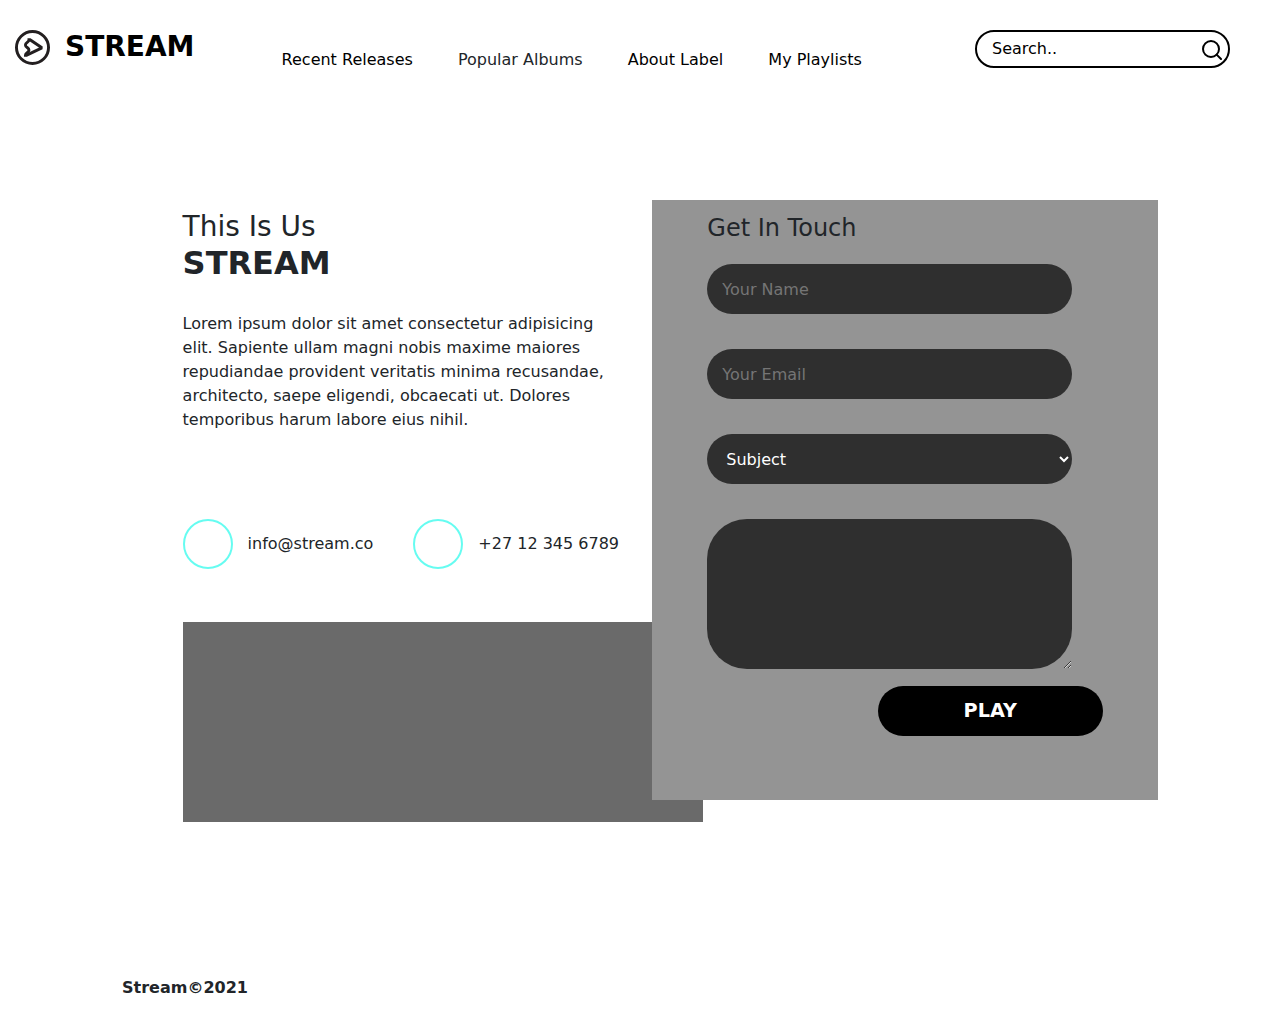
==== pages/about.html @ 85c35b12 "nav edited" ====
<!DOCTYPE html>
<html lang="en">
<head>
    <meta charset="UTF-8">
    <meta http-equiv="X-UA-Compatible" content="IE=edge">
    <meta name="viewport" content="width=device-width, initial-scale=1.0">
    <title>Hompage</title>

    <!--externl files-->
    <link rel="stylesheet" href="https://cdn.jsdelivr.net/npm/bootstrap@5.2.3/dist/css/bootstrap.min.css"> 
    
    <script rel="stylesheet" src="https://cdn.jsdelivr.net/npm/bootstrap@5.2.3/dist/js/bootstrap.min.js"></script>

    <!--internal files-->
    <link rel="stylesheet" href="../css/main.css">

</head>
<body>
    <nav class="nav-sec">
        <div class="logo">
            <img id="logo-fav" src="/assets/Logo/stream_small_logo_black.svg">  
            <h3 class="steam">STREAM</h3>
        </div>
        <div class="nav-links">
            <ul>
                <li><a href="/index.html">Recent Releases</a></li>
                <li>Popular Albums</li>
                <li><a class="pg-links" href="/pages/about.html">About Label</a></li>
                <li><a class="pg-links" href="/pages/playlist.html">My Playlists</a></li>
            </ul>
        </div>
        <div class="search">
            <p class="placeH">Search..</p>
            <img class="searchIcon" src="/assets/Icons/other/search_icon.svg">

        </div>
    </nav>
    <div class="container-fluid">
        
        <div class="row">
            <div class="col-6">
                <div class="copy">
                    <h3>This Is Us</h3>
                    <h2>STREAM</h2>
                    <p>Lorem ipsum dolor sit amet consectetur adipisicing elit. Sapiente ullam magni nobis maxime maiores repudiandae provident veritatis minima recusandae, architecto, saepe eligendi, obcaecati ut. Dolores temporibus harum labore eius nihil.</p>

                    <div class="contact-info">
                        <div class="fav-mail">
                            <img class="fav-mail-icon" src="/assets/Icons/email_icon.svg"><p>info@stream.co</p>
                        </div>
                        <div class="fav-phone">
                            <img class="fav cell" src="/assets/Icons/phone_icon.svg"><p>+27 12 345 6789</p>
                        </div>
                            <div class="col-box">
                                <div class="map-cont"></div>
                            </div>
                    </div>
                </div>
            </div>

            <div class="col-6">
                <form>
                    <legend>Get In Touch</legend>

                    <input type="text" placeholder="Your Name" name="fname" class="inpt-type" required>
                    <input type="email" placeholder="Your Email" name="femail" class="inpt-type" required>
                    
                    <select class="inpt-type" required>
                        <option>Subject</option>
                        <option>Subject 1</option>
                        <option>Subject 2</option>
                    </select>

                    <textarea placeholder="Your Message" required>
                    </textarea>

                    <button>Play</button>
                </form>
            </div>
        </div>
    </div>
    <footer>
        <p class="copyright">Stream&copy;2021</p>
    <!--   <div class="social">
            <ul >
                <li><img src="/assets/Icons/"></li>
                <li><img src="/assets/Icons/"></li>
                <li><img src="/assets/Icons/"></li>
            </ul>
        </div>
    -->
    </footer>
</body>
</html>
---- css/main.css ----
p,h1,h2,h3{
    margin: 0; 
    padding: 0;
}

/*nav*/

.nav-sec{
    width: 100%; 
    height: 200px;
}

.logo{
    display: inline-block;
}

#logo-fav{
    float: left;
    width: 50px;
    padding-left: 15px;
    padding-top: 30px;
    margin-right: 10px;
}

.steam{
    color: black;
    font-weight: bold;
    padding-left: 5px;
    float: left;
}

h3.steam{
    padding-top: 30px;
}

.nav-links{
    margin-left: 50px;
    display: inline-block;
}

li{  
    padding-top: 10px;
    padding-right: 40px;
    display: inline-block;
}

a{
    text-decoration: none;
    color:black;
}

a:hover{
    text-decoration-line: underline;
    color: black;
}

.search{
    float: right;
    width: 255px;
    margin-right: 50px;
    margin-top: 30px;
    padding-top: 50px;
    color: black;
    border: 2px solid black;
    border-radius: 25px;
    padding: 5px;
}

.placeH{
    display: inline-block;
    padding-left: 10px;
    margin-right: 140px;
}

.searchIcon{
    display: inline-block;
}



/*header*/

header{
    width: 100%; 
    height: 850px;
    background-color: rgb(173, 173, 173);
}

.hero{
    width: 50%;
    margin-left: 5%;
    margin-top: 100px;
}


.play-shuf{
    display: inline;
    margin-top: 70px; 
}

.play{
    background-color: black;
    color: white;
    font-weight: bolder;
    border: 3px solid black;
    border-radius: 25px;
    width: 225px;
    text-align: center;
    padding: 10px;
    float: left;
    margin-right: 20px;
    margin-top: 70px; 
}

.clear-btn{
    color: black;
    font-weight: bolder;
    border: 3px solid black;
    border-radius: 25px;
    width: 225px;
    text-align: center;
    padding: 10px;
    float: left;
    margin-top: 70px;     
    margin-right: 20px;
}

.fav-hero{
    width: 70px;
    width: 70px;
    margin-top: 60px;
}

/*body*/


.alb-cover{
    background-color: grey;
    width: 530px; 
    height: 330px;
    margin-left: 15%;
    margin-top: -500px;
}

.feature{ 
    background-color: lightgrey;
    width: 600px;
    height: 500px;
    padding-top: 70px;
    padding-left: 150px;
    margin-top: -60px;
    margin-left: 45%;
    margin-right: 5%;
}

.feature p{
    width: 50%;
}

.arrow{
    float: right;
    margin-right: 30px;
    margin-top: 70px;
}

.container-fluid{
    padding-left: 122px;
    padding-right: 122px;
}
.col-3{
    height: 277px;
    width: 277px;
    margin-right: 30px;
    margin-bottom: 80px;
    margin-left: 10px;
    background-color: lightgrey;
}

.covers{
    margin-top: 228px;
}

/*
.overlay{
    width: 277px;
    height: 277px;
    background-color: rgba(0, 0, 0, 0.5);
    padding-top:80px; 
    opacity: 0;
}

.overlay:hover{
    opacity: 1;
    cursor: pointer;
}
*/

.fav-play{
    width: 60px;
    height: 60px;
    margin: 0 auto;
}

/*footer*/
footer{
    width: 100%;
    height: 100px;
}

footer p{
    padding-left: 122px;
    padding-top: 40px;
    font-weight: bold;
    text-transform: capitalize;
}

/*form*/ 
form{
    background-color: rgb(148, 148, 148);
    height: 600px;
    padding-left: 5%;
    padding-right: 5%;
}

legend{
    padding-top: 10px;
    padding-left: 30px;
}

button{
    width: 225px;
    height: 50px;
    float: right;
    margin-bottom: 200px;
    background-color: black;
    color: white;
    margin-top: 10px;
    margin-left: 30px; 
    margin-right: 30px;
    padding-left: 10px;
    padding-right: 10px;
    border-radius: 40px;
    border: none; 

    font-size: larger;
    font-weight: bold;
    text-transform: uppercase;
}

button:hover{
    width: 225px;
    height: 50px;
    float: right;
    margin-bottom: 200px;
    background-color: rgb(102, 1, 1);
    color: rgb(255, 255, 255);
    margin-top: 10px;
    margin-left: 30px; 
    margin-right: 30px;
    padding-left: 10px;
    padding-right: 10px;
    border-radius: 40px;
    border: none; 

    font-size: larger;
    font-weight: bold;
    text-transform: uppercase;
}

.inpt-type{
    width: 80%; 
    height: 50px;
    margin-top: 10px;
    margin-left: 30px; 
    margin-right: 30px;
    margin-bottom: 25px;
    padding-left: 15px;
    border-radius: 40px;
    border: none; 
    background-color: rgb(47, 47, 47);
    color: white;
}

textarea{ 
    width: 80%; 
    height: 150px;
    margin-top: 10px;
    margin-left: 30px; 
    margin-right: 30px;
    padding-left: 15px;
    border-radius: 40px;
    border: none; 
    background-color: rgb(47, 47, 47);
    color: white;
}

/*about copy*/ 
.col-6 p{
    margin-top: 0;
    margin-top: 30px;
    margin-bottom: 60px;
}

.col-6 h2{
    font-weight: bold;
}

.copy{
    margin-left: 10%;
    padding: 10px;
}


.contact-info{
    display: inline-block;
    margin-top: 10px;
}



.fav-mail{
    float:left;
    margin-right: 10px;
}

.fav-mail p{
    display: inline-block;
    margin-left: 15px;
}

.fav-phone{
    float: left;
    margin-left: 30px;
}

.fav-phone p{
    display: inline-block;
    margin-left: 15px;
}

.map-cont{
    background-color: rgb(106, 106, 106);
    height: 200px;
    width: 520px;
    margin-top: 120px;
}

/*playlist page*/
.label{
    font-weight: bold;
}

.caard{
    background-color: rgb(148, 148, 148);
    height: 670px;
    padding-left: 5%;
    padding-right: 5%;
    text-align: center;
    padding-top: 35%;
    color: white;
    margin-top: 20px;
}

.playPage{
    margin-top: 40px;
}

.playlist-list{
    margin-inline-end: 20px;
}

.player-line {
    width: 100%; 
    height: 50px;
    margin-top: 100px;
}

.line{
    width: 100%;
    height: 5px;
    background-color: black;
}

.fill-line {
    width: 50%;
    height: 5px;
    background-color: #2b2b2b;
}

.marker {
    width: 30px;
    height: 30px;
    background-color: #2b2b2b;
    border-radius: 40px;
    margin: 0 auto;
    margin-top: -18px;
}


.col-4{
    font-display: center;
    
}

.img-sml-sqr{
    float: left;
    background-color: #2b2b2b;
    width: 70px; 
    height: 70px;
    margin-right: 30px;
    
}
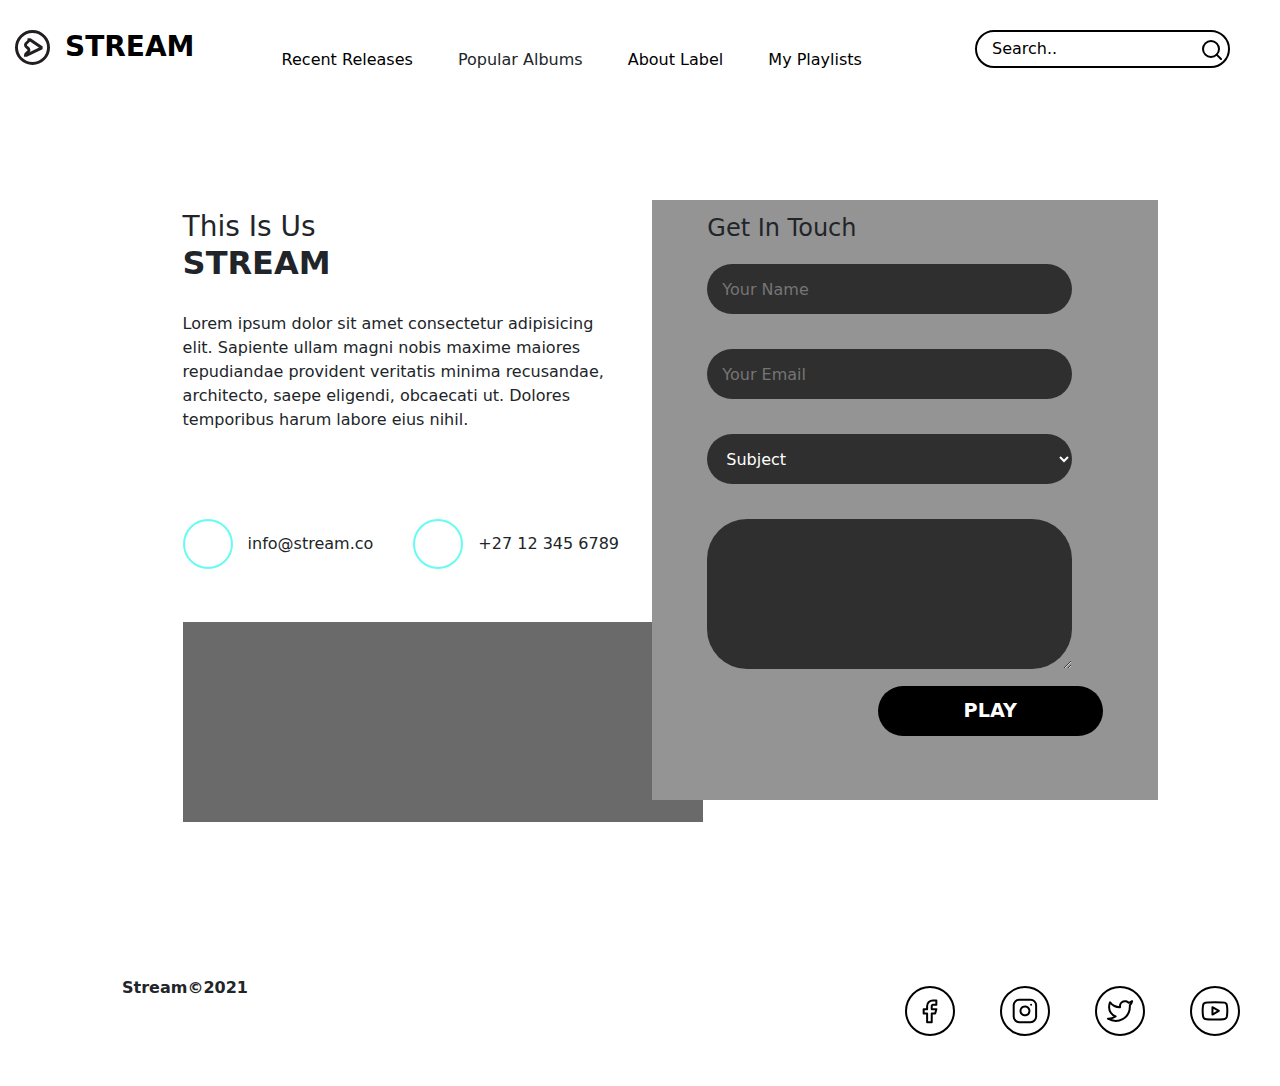
==== commit 21c1c48d: "footer sections" ====
--- a/pages/about.html
+++ b/pages/about.html
@@ -81,14 +81,14 @@
     </div>
     <footer>
         <p class="copyright">Stream&copy;2021</p>
-    <!--   <div class="social">
+          <div class="social">
             <ul >
-                <li><img src="/assets/Icons/"></li>
-                <li><img src="/assets/Icons/"></li>
-                <li><img src="/assets/Icons/"></li>
+                <li><img src="/assets/social/facebook_icon.svg"></li>
+                <li><img src="/assets/social/instagram_icon.svg"></li>
+                <li><img src="/assets/social/twitter_icon.svg"></li>
+                <li><img src="/assets/social/youtube_icon.svg"></li>
             </ul>
         </div>
-    -->
     </footer>
 </body>
 </html>--- a/css/main.css
+++ b/css/main.css
@@ -147,14 +147,15 @@
     width: 600px;
     height: 500px;
     padding-top: 70px;
-    padding-left: 150px;
+    padding-left: 100px;
     margin-top: -60px;
     margin-left: 45%;
     margin-right: 5%;
 }
 
 .feature p{
-    width: 50%;
+    padding-top: 50px;
+    padding-bottom: 50px;
 }
 
 .arrow{
@@ -194,17 +195,40 @@
     cursor: pointer;
 }
 */
-
-.fav-play{
+.overlay{
+    opacity: 0;
+}
+
+.overlay:hover{
+    opacity: 1;
+    cursor: pointer; 
+}
+
+.fav-white{
+    display: block;
     width: 60px;
     height: 60px;
     margin: 0 auto;
-}
+    margin-top: 80px;
+}
+
+.overlay-meta{
+    display: inline-block;
+    margin-left: 10px;
+    margin-top: 70px;
+}
+
+.fav-like{
+    float: right;
+    margin-right: 10px;
+    margin-top: 70px;
+}
+
 
 /*footer*/
 footer{
     width: 100%;
-    height: 100px;
+    height: 150px;
 }
 
 footer p{
@@ -212,6 +236,19 @@
     padding-top: 40px;
     font-weight: bold;
     text-transform: capitalize;
+    float: left;
+}
+
+.social ul{
+    float: right;
+    margin-top: 40px;
+}
+.social li{
+    display: inline-block;
+}
+
+.social img{
+    width: 50px;
 }
 
 /*form*/ 
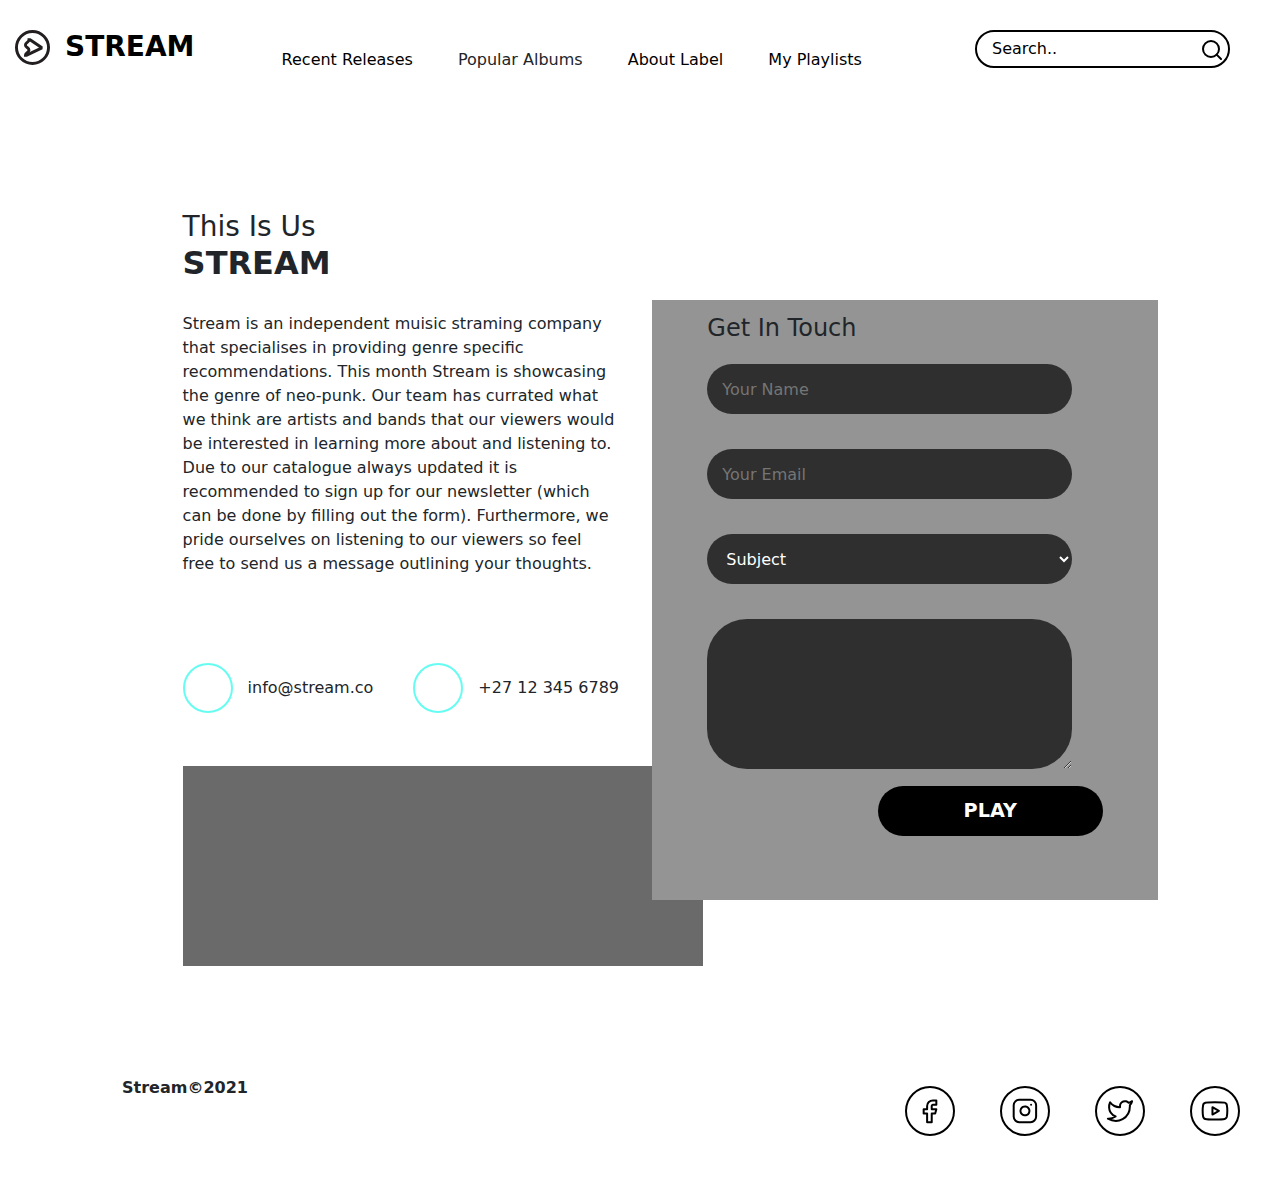
==== commit 595286cd: "about page" ====
--- a/pages/about.html
+++ b/pages/about.html
@@ -42,7 +42,7 @@
                 <div class="copy">
                     <h3>This Is Us</h3>
                     <h2>STREAM</h2>
-                    <p>Lorem ipsum dolor sit amet consectetur adipisicing elit. Sapiente ullam magni nobis maxime maiores repudiandae provident veritatis minima recusandae, architecto, saepe eligendi, obcaecati ut. Dolores temporibus harum labore eius nihil.</p>
+                    <p>Stream is an independent muisic straming company that specialises in providing genre specific recommendations. This month Stream is showcasing the genre of neo-punk. Our team has currated what we think are artists and bands that our viewers would be interested in learning more about and listening to. Due to our catalogue always updated it is recommended to sign up for our newsletter (which can be done by filling out the form). Furthermore, we pride ourselves on listening to our viewers so feel free to send us a message outlining your thoughts. </p>
 
                     <div class="contact-info">
                         <div class="fav-mail">
@@ -52,7 +52,9 @@
                             <img class="fav cell" src="/assets/Icons/phone_icon.svg"><p>+27 12 345 6789</p>
                         </div>
                             <div class="col-box">
-                                <div class="map-cont"></div>
+                                <div class="map-cont">
+                                    <iframe src="https://www.google.com/maps/embed?pb=!1m18!1m12!1m3!1d3589.3208838552623!2d28.207364715100905!3d-25.891819883577853!2m3!1f0!2f0!3f0!3m2!1i1024!2i768!4f13.1!3m3!1m2!1s0x1e956608911ce097%3A0x519896b4b6eda40a!2sOpen%20Window!5e0!3m2!1sen!2sza!4v1681045946122!5m2!1sen!2sza" width="520" height="200" style="border:0;" allowfullscreen="" loading="lazy" referrerpolicy="no-referrer-when-downgrade"></iframe>
+                                </div>
                             </div>
                     </div>
                 </div>
--- a/css/main.css
+++ b/css/main.css
@@ -257,6 +257,7 @@
     height: 600px;
     padding-left: 5%;
     padding-right: 5%;
+    margin-top: 100px;
 }
 
 legend{
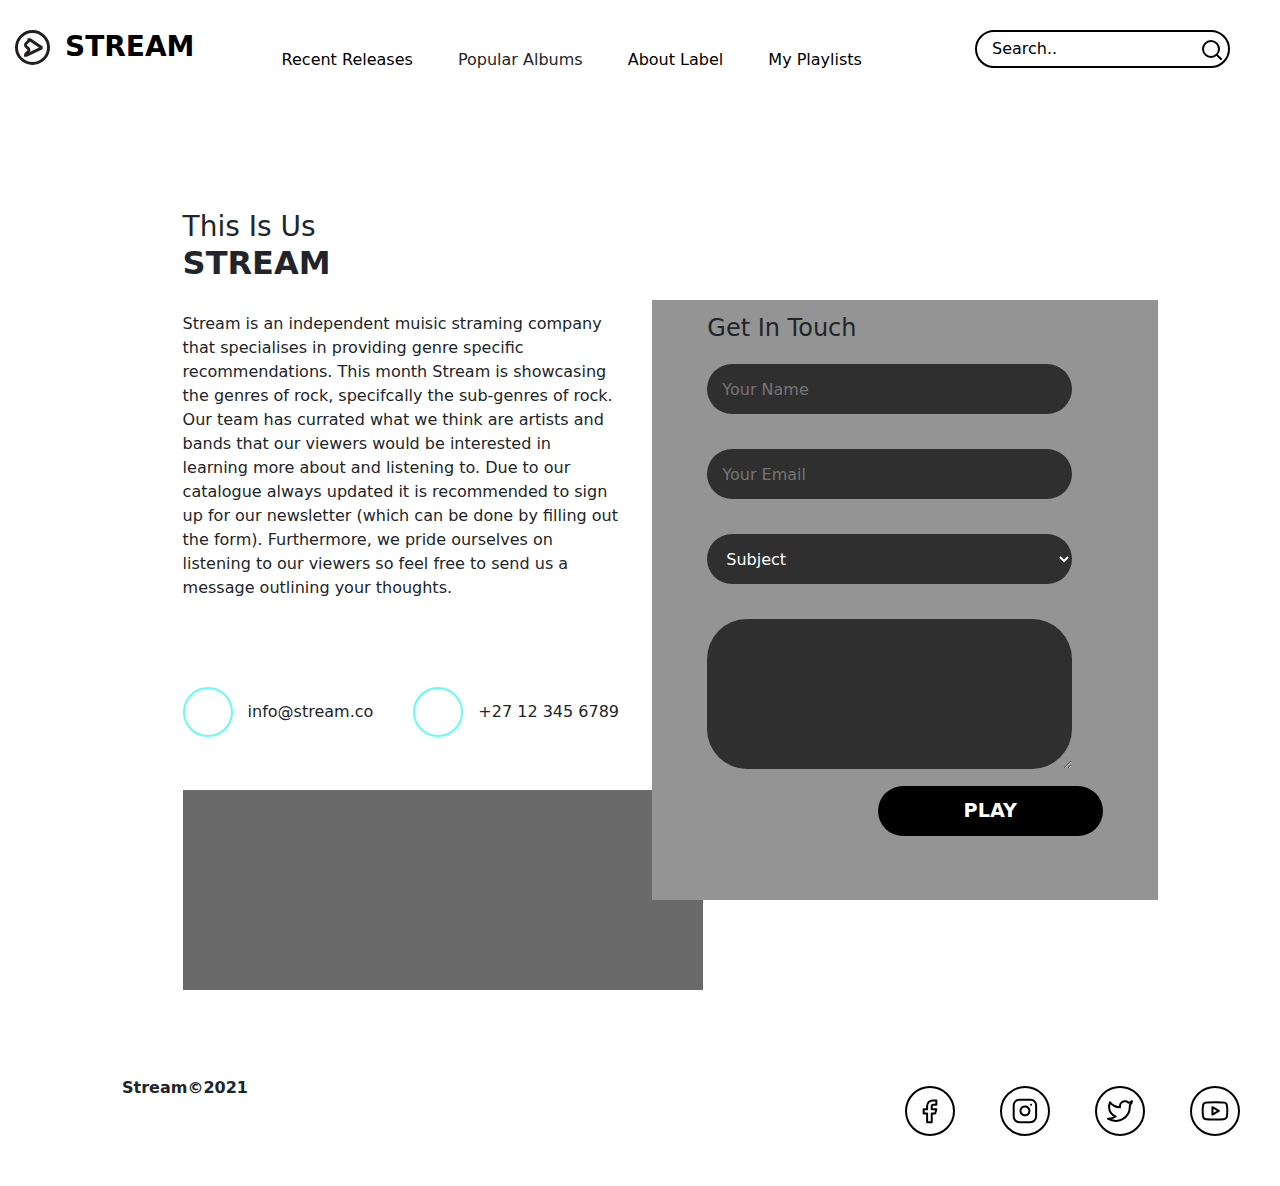
==== commit 30ae522c: "update to about" ====
--- a/pages/about.html
+++ b/pages/about.html
@@ -42,7 +42,7 @@
                 <div class="copy">
                     <h3>This Is Us</h3>
                     <h2>STREAM</h2>
-                    <p>Stream is an independent muisic straming company that specialises in providing genre specific recommendations. This month Stream is showcasing the genre of neo-punk. Our team has currated what we think are artists and bands that our viewers would be interested in learning more about and listening to. Due to our catalogue always updated it is recommended to sign up for our newsletter (which can be done by filling out the form). Furthermore, we pride ourselves on listening to our viewers so feel free to send us a message outlining your thoughts. </p>
+                    <p>Stream is an independent muisic straming company that specialises in providing genre specific recommendations. This month Stream is showcasing the genres of rock, specifcally the sub-genres of rock. Our team has currated what we think are artists and bands that our viewers would be interested in learning more about and listening to. Due to our catalogue always updated it is recommended to sign up for our newsletter (which can be done by filling out the form). Furthermore, we pride ourselves on listening to our viewers so feel free to send us a message outlining your thoughts. </p>
 
                     <div class="contact-info">
                         <div class="fav-mail">
@@ -69,8 +69,8 @@
                     
                     <select class="inpt-type" required>
                         <option>Subject</option>
-                        <option>Subject 1</option>
-                        <option>Subject 2</option>
+                        <option>Newsletter</option>
+                        <option>My thoughts</option>
                     </select>
 
                     <textarea placeholder="Your Message" required>
--- a/css/main.css
+++ b/css/main.css
@@ -384,20 +384,55 @@
 }
 
 /*playlist page*/
+
+#active{
+    text-align: center;
+    font-weight: bold;
+    border-bottom: 3px solid #2b2b2b;
+}
+
 .label{
     font-weight: bold;
+}
+
+.second-hlf-top1{
+    margin-left: 100px;
+}
+
+.second-hlf-top{
+    margin-left: 40px;
+}
+
+.second-hlf1{
+    margin-left: 80px;
+}
+
+.second-hlf{
+    margin-left: 30px;
 }
 
 .caard{
     background-color: rgb(148, 148, 148);
-    height: 670px;
+    height: 470px;
     padding-left: 5%;
     padding-right: 5%;
     text-align: center;
     padding-top: 35%;
     color: white;
-    margin-top: 20px;
-}
+    margin-top: 80px;
+}
+.meta{
+    width: 100%;
+}
+
+.meta ul{
+    border-bottom: 2px solid #2b2b2b;
+}
+
+.meta li{
+    padding-bottom: 8px;
+}
+
 
 .playPage{
     margin-top: 40px;
@@ -434,11 +469,32 @@
     margin-top: -18px;
 }
 
-
-.col-4{
-    font-display: center;
-    
-}
+.current-play{
+    float: right;
+    margin-right: 100px;
+}
+
+.time-4{
+    display: inline-block;
+}
+
+
+
+.current-meta{
+    width: 100px;
+    margin-right: 100px;
+    margin-top: 10px;
+    font-size: large;
+    font-weight: bold;
+    float: right;
+}
+
+.fav-options{ 
+    width: 40px;
+    margin-left: 300px;
+    margin-top: -50px;
+}
+
 
 .img-sml-sqr{
     float: left;
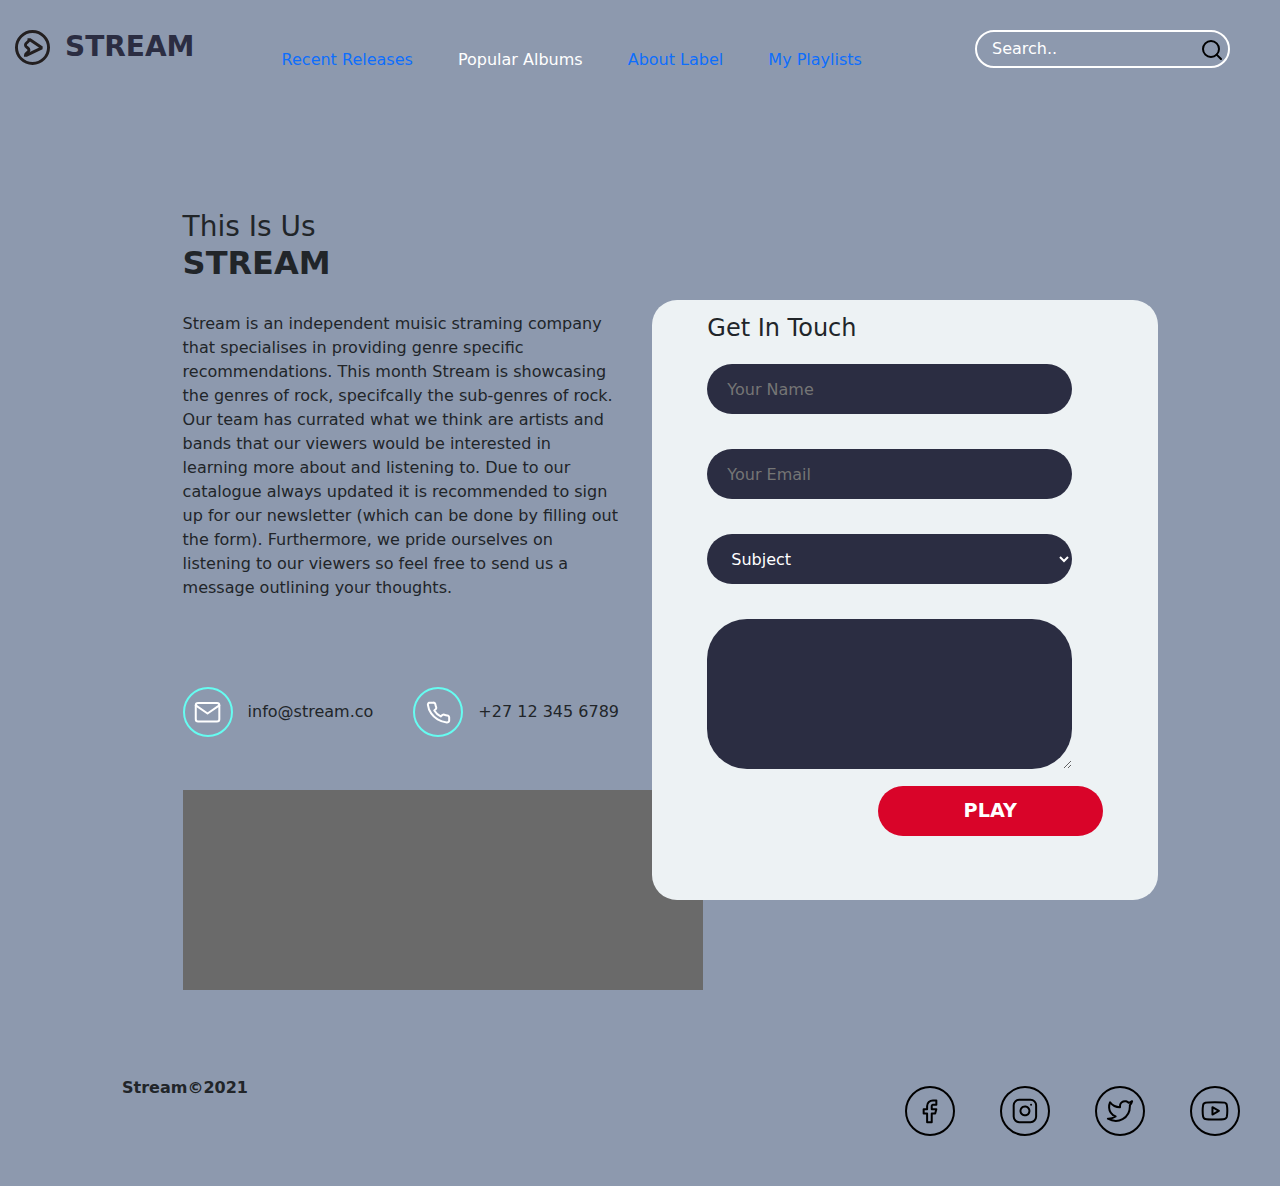
==== commit a03783ed: "adding colour" ====
--- a/pages/about.html
+++ b/pages/about.html
@@ -23,10 +23,10 @@
         </div>
         <div class="nav-links">
             <ul>
-                <li><a href="/index.html">Recent Releases</a></li>
-                <li>Popular Albums</li>
-                <li><a class="pg-links" href="/pages/about.html">About Label</a></li>
-                <li><a class="pg-links" href="/pages/playlist.html">My Playlists</a></li>
+                <li><a class="pg-links-other" href="/index.html">Recent Releases</a></li>
+                <li class="pg-links-other" >Popular Albums</li>
+                <li><a class="pg-links-other" href="/pages/about.html">About Label</a></li>
+                <li><a class="pg-links-other" href="/pages/playlist.html">My Playlists</a></li>
             </ul>
         </div>
         <div class="search">
--- a/css/main.css
+++ b/css/main.css
@@ -3,11 +3,23 @@
     padding: 0;
 }
 
+body{
+    background-color: rgb(141, 153, 174);
+}
 /*nav*/
+
+.nav-sec-home{
+    width: 100%; 
+    height: 200px;
+    margin-left: -80px;
+    margin-top: -80px;
+    color: white;
+}
 
 .nav-sec{
     width: 100%; 
     height: 200px;
+    color: rgb(43, 45, 66);
 }
 
 .logo{
@@ -22,8 +34,15 @@
     margin-right: 10px;
 }
 
+.steam-home{
+    color: white;
+    font-weight: bold;
+    padding-left: 5px;
+    float: left;
+}
+
 .steam{
-    color: black;
+    color: rgb(43, 45, 66);
     font-weight: bold;
     padding-left: 5px;
     float: left;
@@ -36,7 +55,9 @@
 .nav-links{
     margin-left: 50px;
     display: inline-block;
-}
+    color: white;
+}
+
 
 li{  
     padding-top: 10px;
@@ -46,12 +67,11 @@
 
 a{
     text-decoration: none;
-    color:black;
 }
 
 a:hover{
-    text-decoration-line: underline;
-    color: black;
+    color: rgb(141, 153, 174);
+    font-style: italic;
 }
 
 .search{
@@ -60,8 +80,8 @@
     margin-right: 50px;
     margin-top: 30px;
     padding-top: 50px;
-    color: black;
-    border: 2px solid black;
+    color: white;
+    border: 2px solid white;
     border-radius: 25px;
     padding: 5px;
 }
@@ -83,8 +103,19 @@
 header{
     width: 100%; 
     height: 850px;
-    background-color: rgb(173, 173, 173);
-}
+    background-image: url("../assets/images/featured-artist.jpg");
+    background-size: cover;
+    background-position: center;
+}
+
+.cover-img-overlay{
+    width: 100%;
+    height: 850px;
+    background-color: rgba(0,0,0,0.3);
+    padding-top: 100px; 
+    padding-left: 10%;
+}
+
 
 .hero{
     width: 50%;
@@ -99,10 +130,10 @@
 }
 
 .play{
-    background-color: black;
+    background-color: rgb(43, 45, 66);
     color: white;
     font-weight: bolder;
-    border: 3px solid black;
+    border: 3px solid white;
     border-radius: 25px;
     width: 225px;
     text-align: center;
@@ -113,9 +144,9 @@
 }
 
 .clear-btn{
-    color: black;
+    color: white;
     font-weight: bolder;
-    border: 3px solid black;
+    border: 3px solid rgb(43, 45, 66);
     border-radius: 25px;
     width: 225px;
     text-align: center;
@@ -125,6 +156,10 @@
     margin-right: 20px;
 }
 
+.hero{
+    color: white;
+}
+
 .fav-hero{
     width: 70px;
     width: 70px;
@@ -135,7 +170,7 @@
 
 
 .alb-cover{
-    background-color: grey;
+    background-color: rgb(141, 153, 174);
     width: 530px; 
     height: 330px;
     margin-left: 15%;
@@ -143,8 +178,9 @@
 }
 
 .feature{ 
-    background-color: lightgrey;
-    width: 600px;
+    background-color: rgb(43, 45, 66);
+    color: white;
+    width: 640px;
     height: 500px;
     padding-top: 70px;
     padding-left: 100px;
@@ -154,8 +190,9 @@
 }
 
 .feature p{
-    padding-top: 50px;
-    padding-bottom: 50px;
+    padding-top: 20px;
+    padding-bottom: 40px;
+    padding-right: 20px;
 }
 
 .arrow{
@@ -177,16 +214,125 @@
     background-color: lightgrey;
 }
 
+/*homepage img placements*/
+/*recent*/
+.col3-one{
+    width: 277px;
+    height: 277px;
+    background-image: url("../assets/images/recent1.jpg");
+    background-size: cover;
+    background-position: center;
+    color: white;
+}
+
+.col3-two{
+    width: 277px;
+    height: 277px;
+    background-image: url("../assets/images/recent2.jpg");
+    background-size: cover;
+    background-position: center;
+    color: white;
+}
+.col3-three{
+    width: 277px;
+    height: 277px;
+    background-image: url("../assets/images/recent3.jpg");
+    background-size: cover;
+    background-position: center;
+    color: white;
+}
+.col3-four{
+    width: 277px;
+    height: 277px;
+    background-image: url("../assets/images/recent4.jpg");
+    background-size: cover;
+    background-position: center;
+    color: white;
+}
+
+/*popular*/
+.col3-one-pop{
+    width: 277px;
+    height: 277px;
+    background-image: url("../assets/images/popular1.jpg");
+    background-size: cover;
+    background-position: center;
+    color: white;
+}
+
+.col3-two-pop{
+    width: 277px;
+    height: 277px;
+    background-image: url("../assets/images/popular2.jpg");
+    background-size: cover;
+    background-position: center;
+    color: white;
+}
+.col3-three-pop{
+    width: 277px;
+    height: 277px;
+    background-image: url("../assets/images/popular3.jpg");
+    background-size: cover;
+    background-position: center;
+    color: white;
+}
+.col3-four-pop{
+    width: 277px;
+    height: 277px;
+    background-image: url("../assets/images/popular4.jpg");
+    background-size: cover;
+    background-position: center;
+    color: white;
+}
+
+/*row2*/
+.col3-five-pop{
+    width: 277px;
+    height: 277px;
+    background-image: url("../assets/images/popular5.jpg");
+    background-size: cover;
+    background-position: center;
+    color: white;
+}
+
+.col3-six-pop{
+    width: 277px;
+    height: 277px;
+    background-image: url("../assets/images/popular6.jpg");
+    background-size: cover;
+    background-position: center;
+    color: white;
+}
+.col3-seven-pop{
+    width: 277px;
+    height: 277px;
+    background-image: url("../assets/images/popular7.jpg");
+    background-size: cover;
+    background-position: center;
+    color: white;
+}
+.col3-eight-pop{
+    width: 277px;
+    height: 277px;
+    background-image: url("../assets/images/popular8.jpg");
+    background-size: cover;
+    background-position: center;
+    color: white;
+}
+
+
+/*end of homepage img placements*/
 .covers{
     margin-top: 228px;
 }
 
-/*
+
 .overlay{
     width: 277px;
     height: 277px;
-    background-color: rgba(0, 0, 0, 0.5);
-    padding-top:80px; 
+    background-color: rgba(0,0,0,0.8);
+    margin-top: -80px;
+    margin-left: -11.12px;
     opacity: 0;
 }
 
@@ -194,12 +340,12 @@
     opacity: 1;
     cursor: pointer;
 }
-*/
-.overlay{
+
+.overlay-info{
     opacity: 0;
 }
 
-.overlay:hover{
+.overlay-info:hover{
     opacity: 1;
     cursor: pointer; 
 }
@@ -253,11 +399,12 @@
 
 /*form*/ 
 form{
-    background-color: rgb(148, 148, 148);
+    background-color: rgb(237, 242, 244);
     height: 600px;
     padding-left: 5%;
     padding-right: 5%;
     margin-top: 100px;
+    border-radius: 25px;
 }
 
 legend{
@@ -270,7 +417,7 @@
     height: 50px;
     float: right;
     margin-bottom: 200px;
-    background-color: black;
+    background-color: rgb(217, 4, 41);
     color: white;
     margin-top: 10px;
     margin-left: 30px; 
@@ -290,8 +437,8 @@
     height: 50px;
     float: right;
     margin-bottom: 200px;
-    background-color: rgb(102, 1, 1);
-    color: rgb(255, 255, 255);
+    background-color: rgb(237, 242, 244);
+    color: black;
     margin-top: 10px;
     margin-left: 30px; 
     margin-right: 30px;
@@ -312,10 +459,10 @@
     margin-left: 30px; 
     margin-right: 30px;
     margin-bottom: 25px;
-    padding-left: 15px;
+    padding-left: 20px;
     border-radius: 40px;
     border: none; 
-    background-color: rgb(47, 47, 47);
+    background-color: rgb(43, 45, 66);
     color: white;
 }
 
@@ -325,10 +472,10 @@
     margin-top: 10px;
     margin-left: 30px; 
     margin-right: 30px;
-    padding-left: 15px;
+    padding-left: 20px;
     border-radius: 40px;
     border: none; 
-    background-color: rgb(47, 47, 47);
+    background-color: rgb(43, 45, 66);
     color: white;
 }
 
@@ -402,18 +549,22 @@
 .second-hlf-top{
     margin-left: 40px;
 }
-
-.second-hlf1{
-    margin-left: 80px;
+.current-playing{
+    width: 15px;
+    margin-bottom: 20px;
 }
 
 .second-hlf{
-    margin-left: 30px;
+    margin-left: 10px;
 }
 
 .caard{
-    background-color: rgb(148, 148, 148);
+    background-image: url("/assets/images/fav-laylist.jpg");
+    background-position: center;
+    background-position: cover;
+    background-repeat: no-repeat;
     height: 470px;
+    width: 600px;
     padding-left: 5%;
     padding-right: 5%;
     text-align: center;
@@ -421,6 +572,12 @@
     color: white;
     margin-top: 80px;
 }
+
+
+.caard h1{
+    margin-bottom: 30px;
+}
+
 .meta{
     width: 100%;
 }
@@ -433,6 +590,9 @@
     padding-bottom: 8px;
 }
 
+.song-title{
+    margin-right: 40px;
+}
 
 .playPage{
     margin-top: 40px;
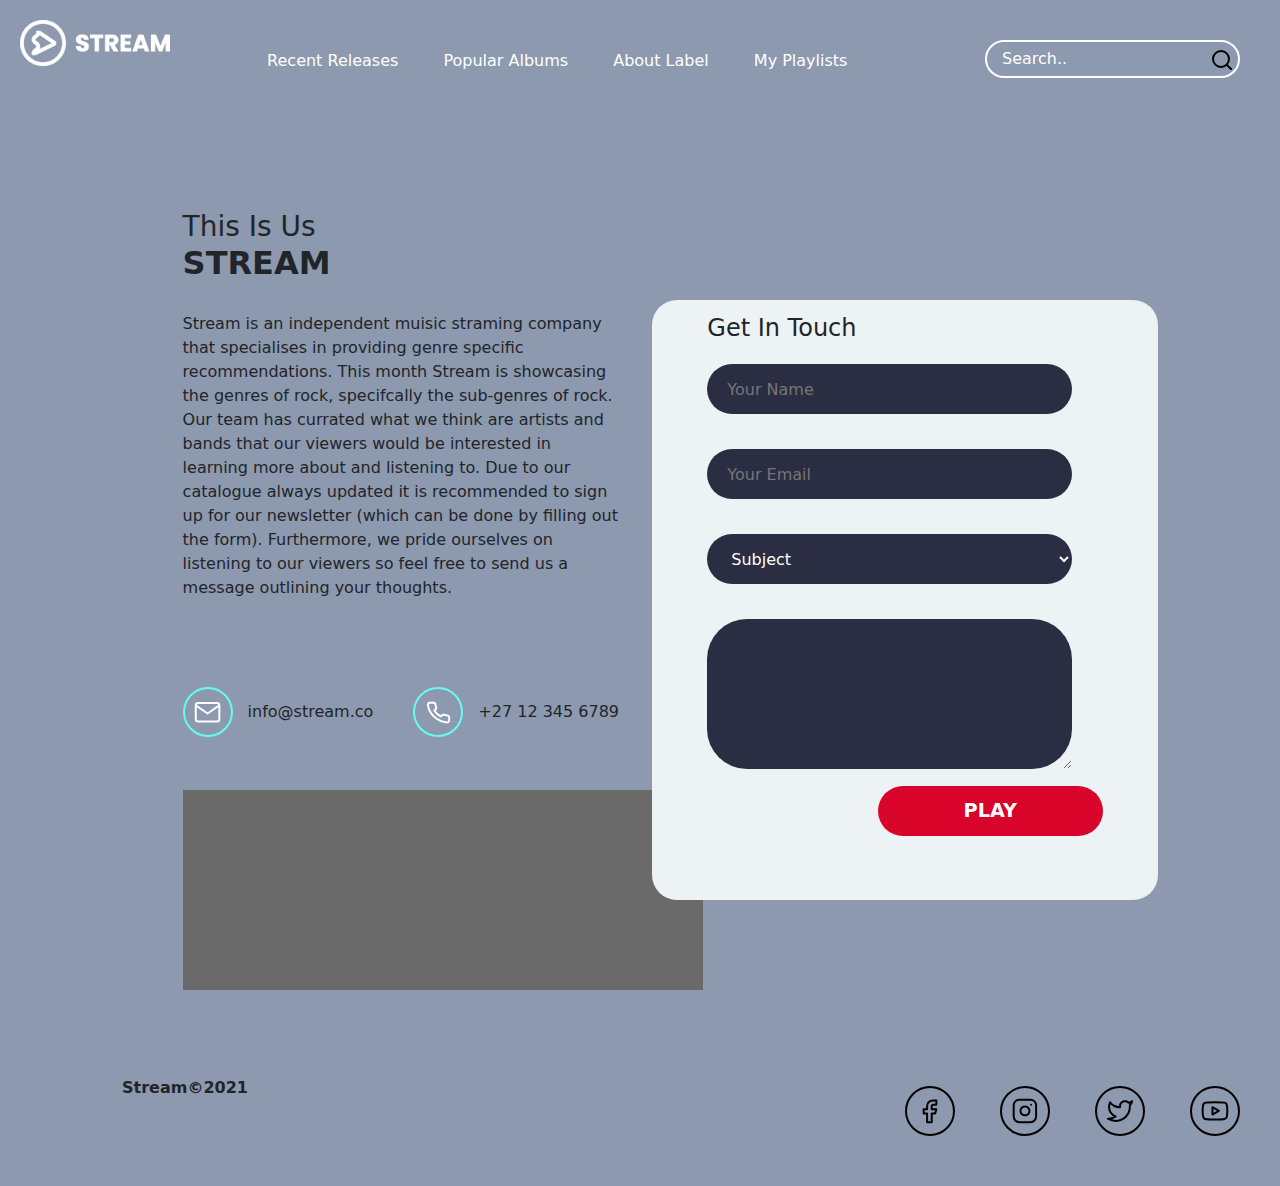
==== commit 4bb400c2: "minor fixes + overlay fix" ====
--- a/pages/about.html
+++ b/pages/about.html
@@ -18,8 +18,7 @@
 <body>
     <nav class="nav-sec">
         <div class="logo">
-            <img id="logo-fav" src="/assets/Logo/stream_small_logo_black.svg">  
-            <h3 class="steam">STREAM</h3>
+            <img class="logo-fav" src="/assets/Logo/stream_logo_white.png">
         </div>
         <div class="nav-links">
             <ul>
--- a/css/main.css
+++ b/css/main.css
@@ -6,13 +6,14 @@
 body{
     background-color: rgb(141, 153, 174);
 }
+
 /*nav*/
 
 .nav-sec-home{
     width: 100%; 
     height: 200px;
-    margin-left: -80px;
-    margin-top: -80px;
+    margin-left: -120px;
+    margin-top: -100px;
     color: white;
 }
 
@@ -26,26 +27,18 @@
     display: inline-block;
 }
 
-#logo-fav{
+.logo-fav-home{
     float: left;
-    width: 50px;
-    padding-left: 15px;
-    padding-top: 30px;
+    width: 150px;
+    margin-top: 20px;
     margin-right: 10px;
 }
-
-.steam-home{
-    color: white;
-    font-weight: bold;
-    padding-left: 5px;
+.logo-fav{
     float: left;
-}
-
-.steam{
-    color: rgb(43, 45, 66);
-    font-weight: bold;
-    padding-left: 5px;
-    float: left;
+    width: 150px;
+    margin-left: 20px;
+    margin-top: 20px;
+    margin-right: 10px;
 }
 
 h3.steam{
@@ -53,32 +46,33 @@
 }
 
 .nav-links{
+    display: inline-block;
     margin-left: 50px;
-    display: inline-block;
     color: white;
 }
 
 
 li{  
+    display: inline-block;
     padding-top: 10px;
     padding-right: 40px;
-    display: inline-block;
 }
 
 a{
     text-decoration: none;
+    color: white;
 }
 
 a:hover{
-    color: rgb(141, 153, 174);
+    color: rgb(217, 4, 41);
     font-style: italic;
 }
 
 .search{
     float: right;
     width: 255px;
-    margin-right: 50px;
-    margin-top: 30px;
+    margin-right: 40px;
+    margin-top: 40px;
     padding-top: 50px;
     color: white;
     border: 2px solid white;
@@ -330,9 +324,6 @@
 .overlay{
     width: 277px;
     height: 277px;
-    background-color: rgba(0,0,0,0.8);
-    margin-top: -80px;
-    margin-left: -11.12px;
     opacity: 0;
 }
 
@@ -342,14 +333,19 @@
 }
 
 .overlay-info{
-    opacity: 0;
-}
-
+    width: 278px;
+    height: 80px;
+    background-color: rgba(0,0,0,0.8);
+    color: white;
+    margin-top: 57px;
+    margin-left: -12px;
+}
+/*
 .overlay-info:hover{
     opacity: 1;
     cursor: pointer; 
 }
-
+*/
 .fav-white{
     display: block;
     width: 60px;
@@ -361,13 +357,13 @@
 .overlay-meta{
     display: inline-block;
     margin-left: 10px;
-    margin-top: 70px;
+    padding-top: 10px;
 }
 
 .fav-like{
     float: right;
     margin-right: 10px;
-    margin-top: 70px;
+    padding-top: 12px;
 }
 
 
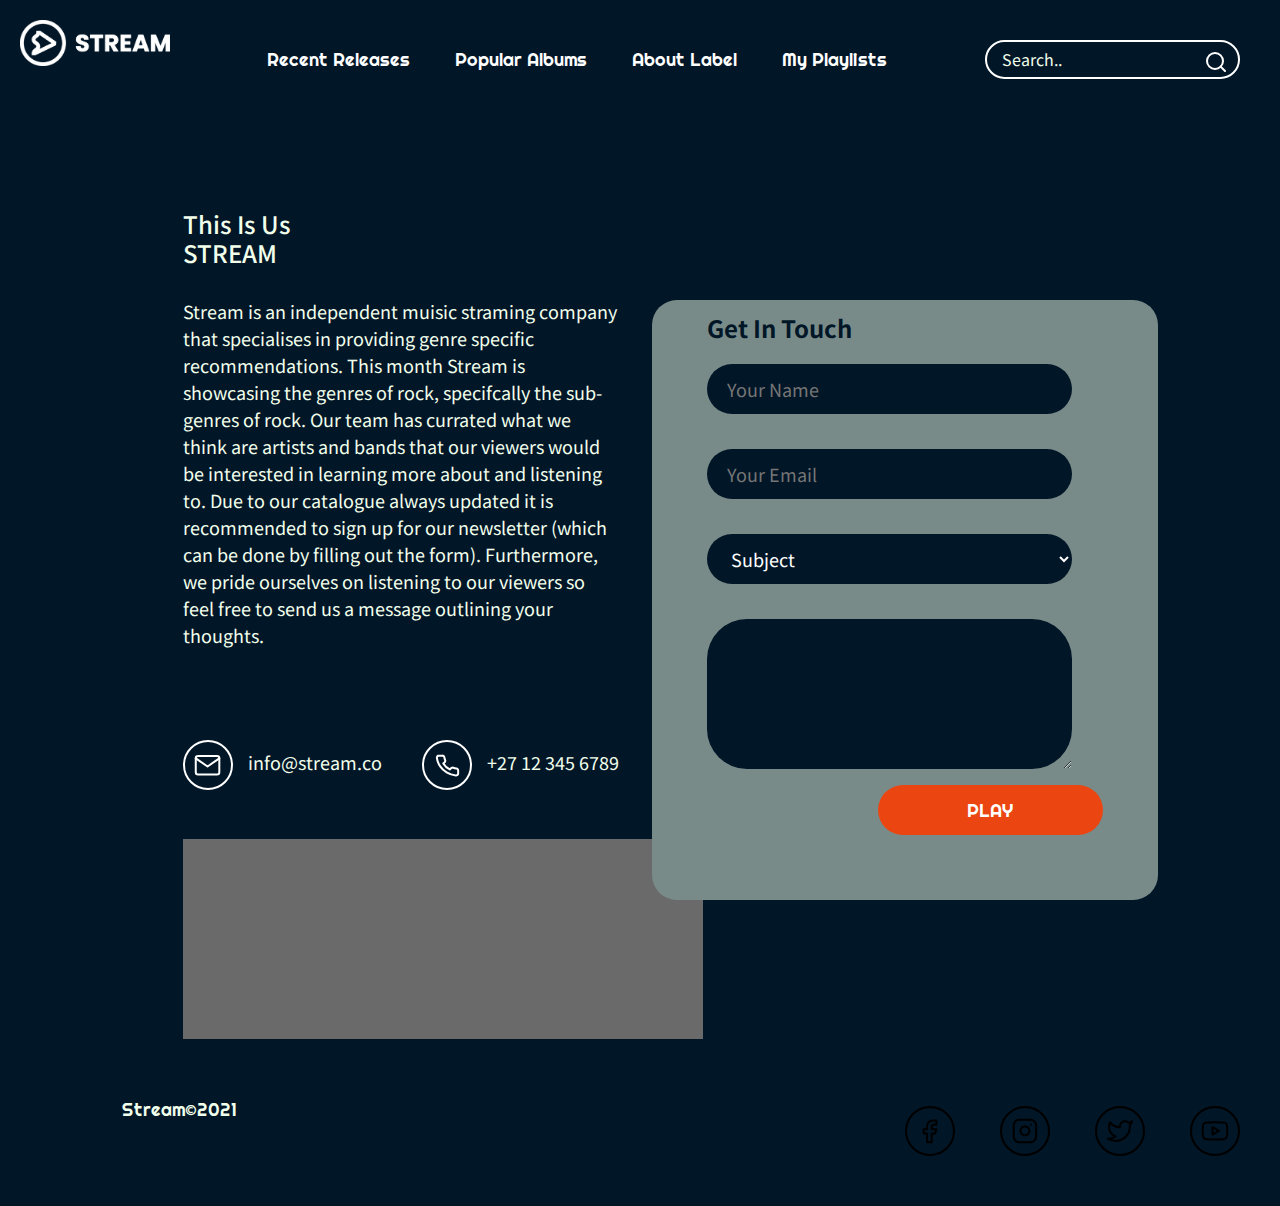
==== commit 18573159: "Fonts added" ====
--- a/pages/about.html
+++ b/pages/about.html
@@ -10,6 +10,12 @@
     <link rel="stylesheet" href="https://cdn.jsdelivr.net/npm/bootstrap@5.2.3/dist/css/bootstrap.min.css"> 
     
     <script rel="stylesheet" src="https://cdn.jsdelivr.net/npm/bootstrap@5.2.3/dist/js/bootstrap.min.js"></script>
+
+    <!--Fonts-->
+    <link rel="preconnect" href="https://fonts.googleapis.com">
+    <link rel="preconnect" href="https://fonts.gstatic.com" crossorigin>
+    <link href="https://fonts.googleapis.com/css2?family=Bebas+Neue&family=Noto+Sans+JP:wght@100;300;400&display=swap" rel="stylesheet">
+    <link href="https://fonts.googleapis.com/css2?family=Righteous&display=swap" rel="stylesheet">
 
     <!--internal files-->
     <link rel="stylesheet" href="../css/main.css">
--- a/css/main.css
+++ b/css/main.css
@@ -1,10 +1,11 @@
-p,h1,h2,h3{
+p,h1,h2,h3,h4{
     margin: 0; 
     padding: 0;
+    color: rgba(241, 255, 235, 1);
 }
 
 body{
-    background-color: rgb(141, 153, 174);
+    background-color: rgba(1, 22, 39, 1);
 }
 
 /*nav*/
@@ -20,7 +21,7 @@
 .nav-sec{
     width: 100%; 
     height: 200px;
-    color: rgb(43, 45, 66);
+    color: rgba(241, 255, 235, 1);
 }
 
 .logo{
@@ -56,15 +57,19 @@
     display: inline-block;
     padding-top: 10px;
     padding-right: 40px;
+    font-family: 'Righteous', cursive;
+    font-size: 18px;
+    font-kerning: auto;
 }
 
 a{
     text-decoration: none;
     color: white;
+    font-family: 'Righteous', cursive;
 }
 
 a:hover{
-    color: rgb(217, 4, 41);
+    color: rgba(235, 69, 17, 1);
     font-style: italic;
 }
 
@@ -78,6 +83,7 @@
     border: 2px solid white;
     border-radius: 25px;
     padding: 5px;
+    font-family: 'Noto Sans JP', sans-serif;
 }
 
 .placeH{
@@ -117,6 +123,14 @@
     margin-top: 100px;
 }
 
+.hero h1{
+    font-family: 'Righteous', cursive;
+    font-size: 72px;
+}
+.hero h2{
+    font-family: 'Noto Sans JP', sans-serif;
+    font-size: 36px;
+}
 
 .play-shuf{
     display: inline;
@@ -124,10 +138,9 @@
 }
 
 .play{
-    background-color: rgb(43, 45, 66);
-    color: white;
-    font-weight: bolder;
-    border: 3px solid white;
+    background-color: rgba(235, 69, 17, 1);
+    color: rgba(241, 255, 235, 1);
+    border: 3px solid rgba(241, 255, 235, 1);
     border-radius: 25px;
     width: 225px;
     text-align: center;
@@ -135,12 +148,13 @@
     float: left;
     margin-right: 20px;
     margin-top: 70px; 
+    font-family: 'Righteous', cursive;
+    font-size: 24px;
 }
 
 .clear-btn{
     color: white;
-    font-weight: bolder;
-    border: 3px solid rgb(43, 45, 66);
+    border: 3px solid rgba(235, 69, 17, 1);
     border-radius: 25px;
     width: 225px;
     text-align: center;
@@ -148,6 +162,8 @@
     float: left;
     margin-top: 70px;     
     margin-right: 20px;
+    font-family: 'Righteous', cursive;
+    font-size: 24px;
 }
 
 .hero{
@@ -172,8 +188,8 @@
 }
 
 .feature{ 
-    background-color: rgb(43, 45, 66);
-    color: white;
+    background-color: rgb(121, 139, 137);
+    color: rgba(1, 22, 39, 1);
     width: 640px;
     height: 500px;
     padding-top: 70px;
@@ -187,6 +203,20 @@
     padding-top: 20px;
     padding-bottom: 40px;
     padding-right: 20px;
+    font-family: 'Noto Sans JP', sans-serif;
+    font-size: 18px;
+}
+
+.feature h3{
+    color: rgba(1, 22, 39, 1);
+    font-family: 'Righteous', cursive;
+    font-size: 24px;
+}
+
+.feature h2{
+    color: rgba(1, 22, 39, 1);
+    font-family: 'Righteous', cursive;
+    font-size: 48px;
 }
 
 .arrow{
@@ -208,6 +238,12 @@
     background-color: lightgrey;
 }
 
+.covers h4{
+    color: rgba(235, 69, 17, 1);
+    padding-bottom: 20px;
+    font-family: 'Noto Sans JP', sans-serif;
+}
+
 /*homepage img placements*/
 /*recent*/
 .col3-one{
@@ -325,6 +361,10 @@
     width: 277px;
     height: 277px;
     opacity: 0;
+}
+
+.overlay p{
+    color: rgba(17, 157, 164, 1);
 }
 
 .overlay:hover{
@@ -365,7 +405,15 @@
     margin-right: 10px;
     padding-top: 12px;
 }
-
+.main{
+    font-family: 'Righteous', cursive;
+    font-size: 18px;
+}
+
+.sub{
+    font-family: 'Noto Sans JP', sans-serif;
+    font-size: 12px;
+}
 
 /*footer*/
 footer{
@@ -376,9 +424,10 @@
 footer p{
     padding-left: 122px;
     padding-top: 40px;
-    font-weight: bold;
     text-transform: capitalize;
     float: left;
+    font-family: 'Righteous', cursive;
+    font-size: 18px;
 }
 
 .social ul{
@@ -395,17 +444,21 @@
 
 /*form*/ 
 form{
-    background-color: rgb(237, 242, 244);
+    background-color: rgb(121, 139, 137);
     height: 600px;
     padding-left: 5%;
     padding-right: 5%;
     margin-top: 100px;
     border-radius: 25px;
+    font-family: 'Noto Sans JP', sans-serif;
+    font-size: 18px;
 }
 
 legend{
     padding-top: 10px;
     padding-left: 30px;
+    font-weight: bold;
+    color: rgba(1, 22, 39, 1);
 }
 
 button{
@@ -413,7 +466,7 @@
     height: 50px;
     float: right;
     margin-bottom: 200px;
-    background-color: rgb(217, 4, 41);
+    background-color: rgba(235, 69, 17, 1);
     color: white;
     margin-top: 10px;
     margin-left: 30px; 
@@ -423,8 +476,8 @@
     border-radius: 40px;
     border: none; 
 
-    font-size: larger;
-    font-weight: bold;
+    font-family: 'Righteous', cursive;
+    font-size: large;
     text-transform: uppercase;
 }
 
@@ -433,8 +486,8 @@
     height: 50px;
     float: right;
     margin-bottom: 200px;
-    background-color: rgb(237, 242, 244);
-    color: black;
+    background-color: rgba(1, 22, 39, 1);
+    color: rgba(241, 255, 235, 1);
     margin-top: 10px;
     margin-left: 30px; 
     margin-right: 30px;
@@ -443,8 +496,8 @@
     border-radius: 40px;
     border: none; 
 
-    font-size: larger;
-    font-weight: bold;
+    font-family: 'Righteous', cursive;
+    font-size: large;
     text-transform: uppercase;
 }
 
@@ -458,8 +511,10 @@
     padding-left: 20px;
     border-radius: 40px;
     border: none; 
-    background-color: rgb(43, 45, 66);
-    color: white;
+    background-color: rgba(1, 22, 39, 1);
+    color: white;
+    font-family: 'Noto Sans JP', sans-serif;
+    font-size: 18px;
 }
 
 textarea{ 
@@ -471,7 +526,7 @@
     padding-left: 20px;
     border-radius: 40px;
     border: none; 
-    background-color: rgb(43, 45, 66);
+    background-color: rgba(1, 22, 39, 1);
     color: white;
 }
 
@@ -480,10 +535,17 @@
     margin-top: 0;
     margin-top: 30px;
     margin-bottom: 60px;
+    font-family: 'Noto Sans JP', sans-serif;
+    font-size: 18px;
 }
 
 .col-6 h2{
-    font-weight: bold;
+    font-family: 'Righteous', cursive;
+    font-size: 48px;
+}
+.col-6 h3{
+    font-family: 'Noto Sans JP', sans-serif;
+    font-size: 24px;
 }
 
 .copy{
@@ -507,6 +569,8 @@
 .fav-mail p{
     display: inline-block;
     margin-left: 15px;
+    font-family: 'Noto Sans JP', sans-serif;
+    font-size: 18px;
 }
 
 .fav-phone{
@@ -517,6 +581,8 @@
 .fav-phone p{
     display: inline-block;
     margin-left: 15px;
+    font-family: 'Noto Sans JP', sans-serif;
+    font-size: 18px;
 }
 
 .map-cont{
@@ -528,14 +594,16 @@
 
 /*playlist page*/
 
+
 #active{
     text-align: center;
     font-weight: bold;
-    border-bottom: 3px solid #2b2b2b;
+    border-bottom: 3px solid rgba(17, 157, 164, 1);
 }
 
 .label{
-    font-weight: bold;
+    font-family: 'Noto Sans JP', sans-serif;
+    font-size: 18px;
 }
 
 .second-hlf-top1{
@@ -552,6 +620,8 @@
 
 .second-hlf{
     margin-left: 10px;
+    font-family: 'Righteous', cursive;
+    font-size: 12px;
 }
 
 .caard{
@@ -569,9 +639,20 @@
     margin-top: 80px;
 }
 
+.row h2{
+    font-family: 'Noto Sans JP', sans-serif;
+    font-size: 24px;
+}
 
 .caard h1{
-    margin-bottom: 30px;
+    margin-bottom: 15px;
+    font-family: 'Righteous', cursive;
+    font-size: 64px;
+}
+.caard h2{
+    margin-bottom: 15px;
+    font-family: 'Noto Sans JP', sans-serif;
+    font-size: 64px;
 }
 
 .meta{
@@ -588,14 +669,20 @@
 
 .song-title{
     margin-right: 40px;
+    font-family: 'Noto Sans JP', sans-serif;
+    font-size: 14px;
+
 }
 
 .playPage{
     margin-top: 40px;
+    color: rgb(234, 114, 77);
 }
 
 .playlist-list{
     margin-inline-end: 20px;
+    font-family: 'Righteous', cursive;
+    font-size: 18px;
 }
 
 .player-line {
@@ -607,19 +694,19 @@
 .line{
     width: 100%;
     height: 5px;
-    background-color: black;
+    background-color: whitesmoke;
 }
 
 .fill-line {
     width: 50%;
     height: 5px;
-    background-color: #2b2b2b;
+    background-color: whitesmoke;
 }
 
 .marker {
     width: 30px;
     height: 30px;
-    background-color: #2b2b2b;
+    background-color: rgba(17, 157, 164, 1);
     border-radius: 40px;
     margin: 0 auto;
     margin-top: -18px;
@@ -660,3 +747,18 @@
     margin-right: 30px;
     
 }
+
+.song-4 h2{
+    font-family: 'Righteous', cursive;
+    font-size: 24px;
+}
+
+.song-4 p{
+    font-family: 'Righteous', cursive;
+    font-size: 14px;
+}
+
+.timestamp{
+    font-family: 'Righteous', cursive;
+    font-size: 18px;
+}